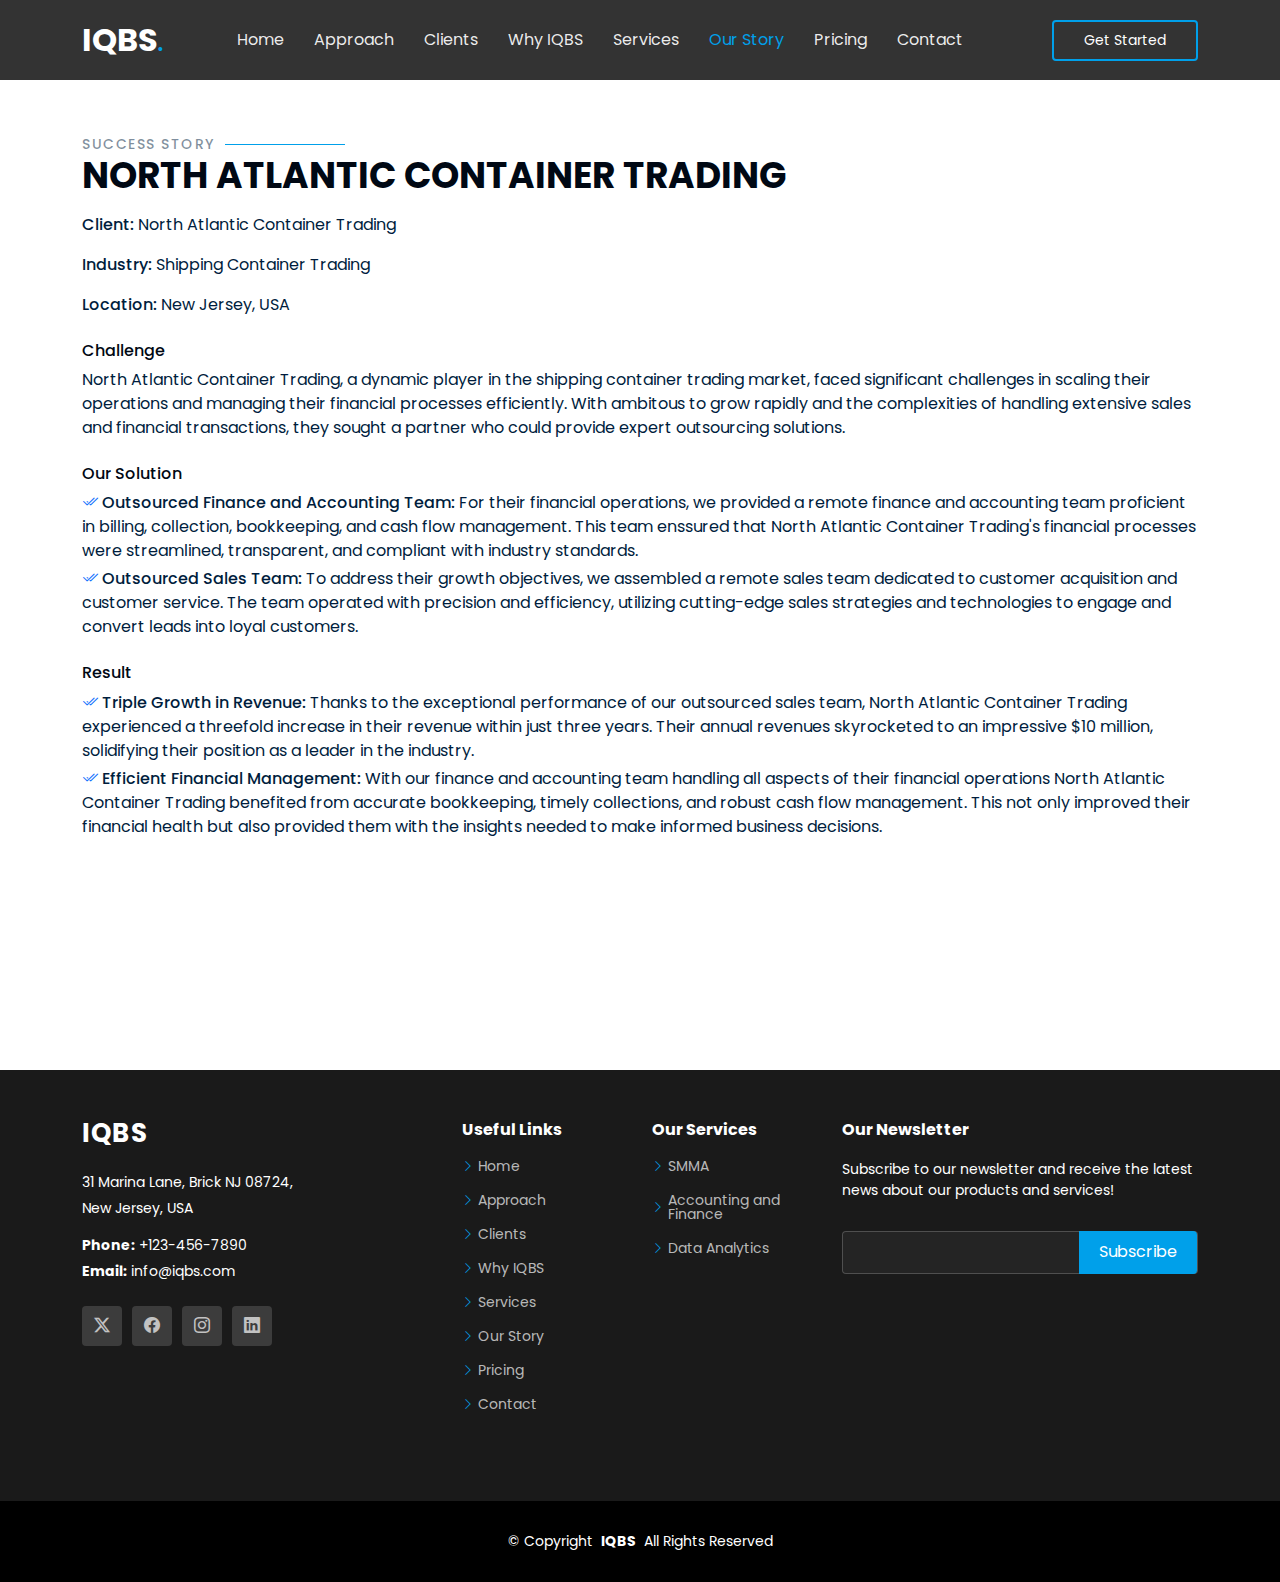
==== success-story.html @ 3774dd67 "check this out" ====
<!DOCTYPE html>
<html lang="en">
	<head>
		<meta charset="utf-8" />
		<meta content="width=device-width, initial-scale=1.0" name="viewport" />
		<title>Starter Page - Gp Bootstrap Template</title>
		<meta content="" name="description" />
		<meta content="" name="keywords" />

		<!-- Favicons -->
		<link href="assets/img/favicon.png" rel="icon" />
		<link href="assets/img/apple-touch-icon.png" rel="apple-touch-icon" />

		<!-- Fonts -->
		<link href="https://fonts.googleapis.com" rel="preconnect" />
		<link href="https://fonts.gstatic.com" rel="preconnect" crossorigin />
		<link
			href="https://fonts.googleapis.com/css2?family=Roboto:ital,wght@0,100;0,300;0,400;0,500;0,700;0,900;1,100;1,300;1,400;1,500;1,700;1,900&family=Poppins:ital,wght@0,100;0,200;0,300;0,400;0,500;0,600;0,700;0,800;0,900;1,100;1,200;1,300;1,400;1,500;1,600;1,700;1,800;1,900&family=Raleway:ital,wght@0,100;0,200;0,300;0,400;0,500;0,600;0,700;0,800;0,900;1,100;1,200;1,300;1,400;1,500;1,600;1,700;1,800;1,900&display=swap"
			rel="stylesheet" />

		<!-- Vendor CSS Files -->
		<link
			href="assets/vendor/bootstrap/css/bootstrap.min.css"
			rel="stylesheet" />
		<link
			href="assets/vendor/bootstrap-icons/bootstrap-icons.css"
			rel="stylesheet" />
		<link href="assets/vendor/aos/aos.css" rel="stylesheet" />
		<link href="assets/vendor/swiper/swiper-bundle.min.css" rel="stylesheet" />
		<link
			href="assets/vendor/glightbox/css/glightbox.min.css"
			rel="stylesheet" />

		<!-- Main CSS File -->
		<link href="assets/css/main.css" rel="stylesheet" />
	</head>

	<body class="success-story-page">
		<header
			id="header"
			class="header d-flex align-items-center position-relative">
			<div
				class="container-fluid container-xl position-relative d-flex align-items-center justify-content-between">
				<a
					href="index.html"
					class="logo d-flex align-items-center me-auto me-lg-0">
					<h1 class="sitename">IQBS</h1>
					<span>.</span>
				</a>

				<nav id="navmenu" class="navmenu">
					<ul>
						<li>
							<a href="/#hero">Home<br /></a>
						</li>
						<li><a href="/#approach">Approach</a></li>
						<li><a href="/#clients">Clients</a></li>
						<li><a href="/#why">Why IQBS</a></li>
						<li><a href="/#services">Services</a></li>
						<li><a href="/#our-story" class="active">Our Story</a></li>
						<li><a href="/#pricing">Pricing</a></li>
						<li><a href="/#contact">Contact</a></li>
					</ul>
					<i class="mobile-nav-toggle d-xl-none bi bi-list"></i>
				</nav>

				<a class="btn-getstarted" href="index.html#about">Get Started</a>
			</div>
		</header>

		<main class="main">
			<!-- Page Title -->
			<!-- <div class="page-title" data-aos="fade">
				<div class="heading">
					<div class="container">
						<div class="row d-flex justify-content-center text-center">
							<div class="col-lg-8">
								<h1>Starter Page</h1>
								<p class="mb-0">
									Odio et unde deleniti. Deserunt numquam exercitationem.
									Officiis quo odio sint voluptas consequatur ut a odio
									voluptatem. Sit dolorum debitis veritatis natus dolores. Quasi
									ratione sint. Sit quaerat ipsum dolorem.
								</p>
							</div>
						</div>
					</div>
				</div>
				<nav class="breadcrumbs">
					<div class="container">
						<ol>
							<li><a href="index.html">Home</a></li>
							<li class="current">Starter Page</li>
						</ol>
					</div>
				</nav>
			</div> -->
			<!-- End Page Title -->

			<!-- Starter Section Section -->
			<section id="starter-section" class="starter-section section">
				<!-- Section Title -->
				<div
					class="container section-title"
					style="padding-bottom: 10px"
					data-aos="fade-up">
					<h2>Success Story</h2>
					<p>North Atlantic Container Trading<br /></p>
				</div>
				<!-- End Section Title -->

				<div class="container" data-aos="fade-up">
					<p>
						<span style="font-weight: 500">Client:</span>
						North Atlantic Container Trading
					</p>
					<p>
						<span style="font-weight: 500">Industry:</span>
						Shipping Container Trading
					</p>
					<p>
						<span style="font-weight: 500">Location:</span>
						New Jersey, USA
					</p>
				</div>

				<div class="container my-4" data-aos="fade-down">
					<h6>Challenge</h6>
					<p>
						North Atlantic Container Trading, a dynamic player in the shipping
						container trading market, faced significant challenges in scaling
						their operations and managing their financial processes efficiently.
						With ambitous to grow rapidly and the complexities of handling
						extensive sales and financial transactions, they sought a partner
						who could provide expert outsourcing solutions.
					</p>
				</div>

				<div class="container my-4" data-aos="fade-down">
					<h6>Our Solution</h6>
					<ul class="list-unstyled">
						<li class="my-1">
							<i class="bi bi-check2-all text-primary"></i>
							<span>
								<span style="font-weight: 500"
									>Outsourced Finance and Accounting Team:</span
								>
								For their financial operations, we provided a remote finance and
								accounting team proficient in billing, collection, bookkeeping,
								and cash flow management. This team enssured that North Atlantic
								Container Trading's financial processes were streamlined,
								transparent, and compliant with industry standards.</span
							>
						</li>
						<li>
							<i class="bi bi-check2-all text-primary"></i>
							<span
								><span style="font-weight: 500">Outsourced Sales Team:</span> To
								address their growth objectives, we assembled a remote sales
								team dedicated to customer acquisition and customer service. The
								team operated with precision and efficiency, utilizing
								cutting-edge sales strategies and technologies to engage and
								convert leads into loyal customers.</span
							>
						</li>
					</ul>
				</div>

				<div class="container my-4" data-aos="fade-down">
					<h6>Result</h6>
					<ul class="list-unstyled">
						<li class="my-1">
							<i class="bi bi-check2-all text-primary"></i>
							<span>
								<span style="font-weight: 500">Triple Growth in Revenue:</span>
								Thanks to the exceptional performance of our outsourced sales
								team, North Atlantic Container Trading experienced a threefold
								increase in their revenue within just three years. Their annual
								revenues skyrocketed to an impressive $10 million, solidifying
								their position as a leader in the industry.</span
							>
						</li>
						<li>
							<i class="bi bi-check2-all text-primary"></i>
							<span
								><span style="font-weight: 500"
									>Efficient Financial Management:</span
								>
								With our finance and accounting team handling all aspects of
								their financial operations North Atlantic Container Trading
								benefited from accurate bookkeeping, timely collections, and
								robust cash flow management. This not only improved their
								financial health but also provided them with the insights needed
								to make informed business decisions.</span
							>
						</li>
					</ul>
				</div>

				<div class="container my-4" data-aos="fade-left">
					<h6>Client Testimonial</h6>
					<p>
						&#8221;Partnering with IQBS was one of the best decisions we've
						made. Their remote sales team drove our revenue growth beyond our
						expectations, and their finance and accounting team brought clarity
						and efficiency to our financial processes. We thrilled with the
						results and look forrward to continued success together&ldquo;
						<br />
						<span style="font-weight: 500"
							>--Sean J. Escareal, Owner, North Atlantic Container Trading</span
						>
					</p>
				</div>
			</section>
			<!-- /Starter Section Section -->
		</main>

		<footer id="footer" class="footer">
			<div class="footer-top">
				<div class="container">
					<div class="row gy-4">
						<div class="col-lg-4 col-md-6 footer-about">
							<a href="index.html" class="logo d-flex align-items-center">
								<span class="sitename">IQBS</span>
							</a>
							<div class="footer-contact pt-3">
								<p>31 Marina Lane, Brick NJ 08724,</p>
								<p>New Jersey, USA</p>
								<p class="mt-3">
									<strong>Phone:</strong> <span>+123-456-7890</span>
								</p>
								<p><strong>Email:</strong> <span>info@iqbs.com</span></p>
							</div>
							<div class="social-links d-flex mt-4">
								<a href=""><i class="bi bi-twitter-x"></i></a>
								<a href=""><i class="bi bi-facebook"></i></a>
								<a href=""><i class="bi bi-instagram"></i></a>
								<a href=""><i class="bi bi-linkedin"></i></a>
							</div>
						</div>

						<div class="col-lg-2 col-md-3 footer-links">
							<h4>Useful Links</h4>
							<ul>
								<li>
									<i class="bi bi-chevron-right"></i> <a href="#">Home</a>
								</li>
								<li>
									<i class="bi bi-chevron-right"></i>
									<a href="#approach">Approach</a>
								</li>
								<li>
									<i class="bi bi-chevron-right"></i>
									<a href="#clients">Clients</a>
								</li>
								<li>
									<i class="bi bi-chevron-right"></i>
									<a href="#why">Why IQBS</a>
								</li>
								<li>
									<i class="bi bi-chevron-right"></i>
									<a href="#services">Services</a>
								</li>
								<li>
									<i class="bi bi-chevron-right"></i>
									<a href="#our-story">Our Story</a>
								</li>
								<li>
									<i class="bi bi-chevron-right"></i>
									<a href="#pricing">Pricing</a>
								</li>
								<li>
									<i class="bi bi-chevron-right"></i>
									<a href="#contact">Contact</a>
								</li>
							</ul>
						</div>

						<div class="col-lg-2 col-md-3 footer-links">
							<h4>Our Services</h4>
							<ul>
								<li>
									<i class="bi bi-chevron-right"></i>
									<a href="#services">SMMA</a>
								</li>
								<li>
									<i class="bi bi-chevron-right"></i>
									<a href="#services">Accounting and Finance</a>
								</li>
								<li>
									<i class="bi bi-chevron-right"></i>
									<a href="#services">Data Analytics</a>
								</li>
							</ul>
						</div>

						<div class="col-lg-4 col-md-12 footer-newsletter">
							<h4>Our Newsletter</h4>
							<p>
								Subscribe to our newsletter and receive the latest news about
								our products and services!
							</p>
							<form
								action="forms/newsletter.php"
								method="post"
								class="php-email-form">
								<div class="newsletter-form">
									<input type="email" name="email" />
									<input type="submit" value="Subscribe" />
								</div>
								<div class="loading">Loading</div>
								<div class="error-message"></div>
								<div class="sent-message">
									Your subscription request has been sent. Thank you!
								</div>
							</form>
						</div>
					</div>
				</div>
			</div>

			<div class="copyright">
				<div class="container text-center">
					<p>
						© <span>Copyright</span> <strong class="px-1 sitename">IQBS</strong>
						<span>All Rights Reserved</span>
					</p>
				</div>
			</div>
		</footer>

		<!-- Scroll Top -->
		<a
			href="#"
			id="scroll-top"
			class="scroll-top d-flex align-items-center justify-content-center"
			><i class="bi bi-arrow-up-short"></i
		></a>

		<!-- Preloader -->
		<div id="preloader"></div>

		<!-- Vendor JS Files -->
		<script src="assets/vendor/bootstrap/js/bootstrap.bundle.min.js"></script>
		<script src="assets/vendor/php-email-form/validate.js"></script>
		<script src="assets/vendor/aos/aos.js"></script>
		<script src="assets/vendor/swiper/swiper-bundle.min.js"></script>
		<script src="assets/vendor/glightbox/js/glightbox.min.js"></script>
		<script src="assets/vendor/imagesloaded/imagesloaded.pkgd.min.js"></script>
		<script src="assets/vendor/isotope-layout/isotope.pkgd.min.js"></script>
		<script src="assets/vendor/purecounter/purecounter_vanilla.js"></script>

		<!-- Main JS File -->
		<script src="assets/js/main.js"></script>
	</body>
</html>
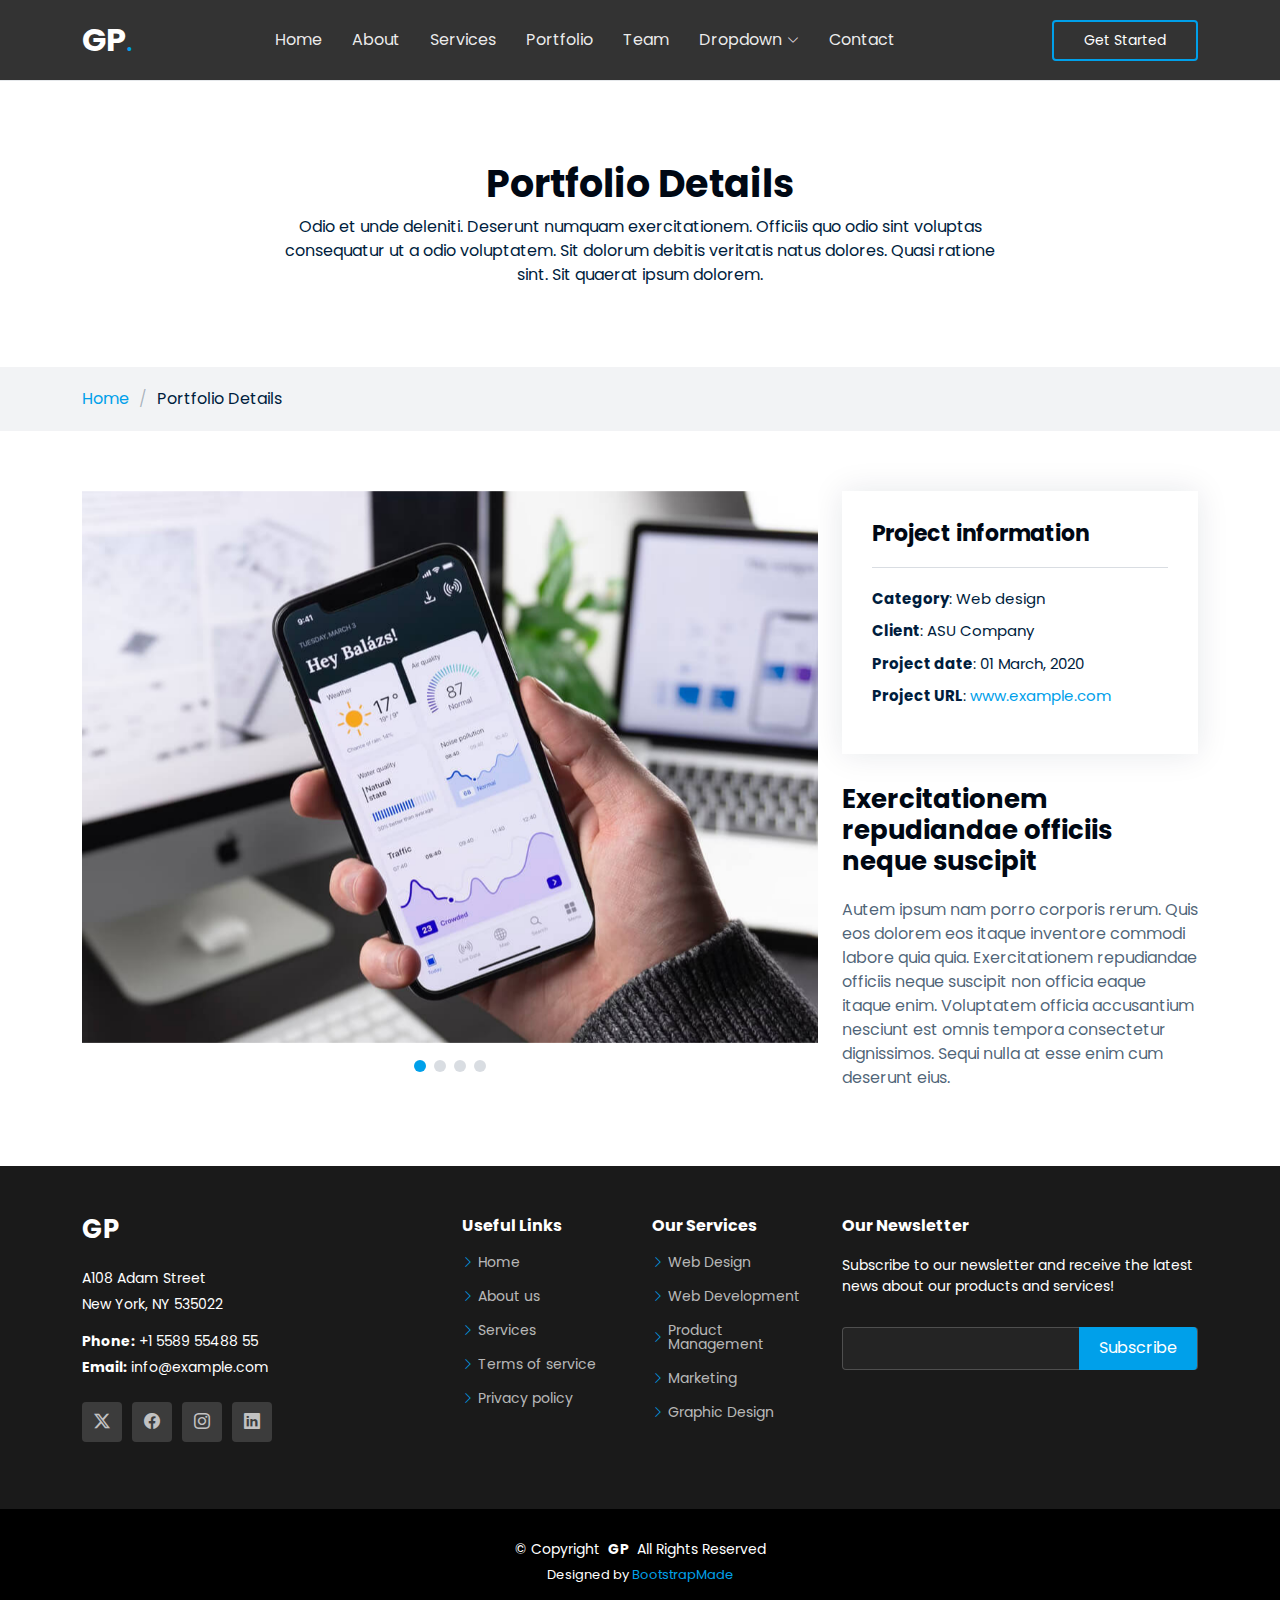
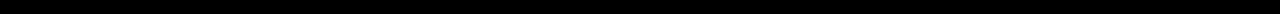
==== commit 25120c97: "creating mgic" ====
--- a/success-story.html
+++ b/success-story.html
@@ -3,7 +3,7 @@
 	<head>
 		<meta charset="utf-8" />
 		<meta content="width=device-width, initial-scale=1.0" name="viewport" />
-		<title>Starter Page - Gp Bootstrap Template</title>
+		<title>Portfolio Details - Gp Bootstrap Template</title>
 		<meta content="" name="description" />
 		<meta content="" name="keywords" />
 
@@ -33,9 +33,17 @@
 
 		<!-- Main CSS File -->
 		<link href="assets/css/main.css" rel="stylesheet" />
+
+		<!-- =======================================================
+  * Template Name: Gp
+  * Template URL: https://bootstrapmade.com/gp-free-multipurpose-html-bootstrap-template/
+  * Updated: Jun 14 2024 with Bootstrap v5.3.3
+  * Author: BootstrapMade.com
+  * License: https://bootstrapmade.com/license/
+  ======================================================== -->
 	</head>
 
-	<body class="success-story-page">
+	<body class="portfolio-details-page">
 		<header
 			id="header"
 			class="header d-flex align-items-center position-relative">
@@ -44,22 +52,47 @@
 				<a
 					href="index.html"
 					class="logo d-flex align-items-center me-auto me-lg-0">
-					<h1 class="sitename">IQBS</h1>
+					<!-- Uncomment the line below if you also wish to use an image logo -->
+					<!-- <img src="assets/img/logo.png" alt=""> -->
+					<h1 class="sitename">GP</h1>
 					<span>.</span>
 				</a>
 
 				<nav id="navmenu" class="navmenu">
 					<ul>
 						<li>
-							<a href="/#hero">Home<br /></a>
+							<a href="#hero">Home<br /></a>
 						</li>
-						<li><a href="/#approach">Approach</a></li>
-						<li><a href="/#clients">Clients</a></li>
-						<li><a href="/#why">Why IQBS</a></li>
-						<li><a href="/#services">Services</a></li>
-						<li><a href="/#our-story" class="active">Our Story</a></li>
-						<li><a href="/#pricing">Pricing</a></li>
-						<li><a href="/#contact">Contact</a></li>
+						<li><a href="#about">About</a></li>
+						<li><a href="#services">Services</a></li>
+						<li><a href="#portfolio">Portfolio</a></li>
+						<li><a href="#team">Team</a></li>
+						<li class="dropdown">
+							<a href="#"
+								><span>Dropdown</span>
+								<i class="bi bi-chevron-down toggle-dropdown"></i
+							></a>
+							<ul>
+								<li><a href="#">Dropdown 1</a></li>
+								<li class="dropdown">
+									<a href="#"
+										><span>Deep Dropdown</span>
+										<i class="bi bi-chevron-down toggle-dropdown"></i
+									></a>
+									<ul>
+										<li><a href="#">Deep Dropdown 1</a></li>
+										<li><a href="#">Deep Dropdown 2</a></li>
+										<li><a href="#">Deep Dropdown 3</a></li>
+										<li><a href="#">Deep Dropdown 4</a></li>
+										<li><a href="#">Deep Dropdown 5</a></li>
+									</ul>
+								</li>
+								<li><a href="#">Dropdown 2</a></li>
+								<li><a href="#">Dropdown 3</a></li>
+								<li><a href="#">Dropdown 4</a></li>
+							</ul>
+						</li>
+						<li><a href="#contact">Contact</a></li>
 					</ul>
 					<i class="mobile-nav-toggle d-xl-none bi bi-list"></i>
 				</nav>
@@ -70,12 +103,12 @@
 
 		<main class="main">
 			<!-- Page Title -->
-			<!-- <div class="page-title" data-aos="fade">
+			<div class="page-title" data-aos="fade">
 				<div class="heading">
 					<div class="container">
 						<div class="row d-flex justify-content-center text-center">
 							<div class="col-lg-8">
-								<h1>Starter Page</h1>
+								<h1>Portfolio Details</h1>
 								<p class="mb-0">
 									Odio et unde deleniti. Deserunt numquam exercitationem.
 									Officiis quo odio sint voluptas consequatur ut a odio
@@ -90,129 +123,91 @@
 					<div class="container">
 						<ol>
 							<li><a href="index.html">Home</a></li>
-							<li class="current">Starter Page</li>
+							<li class="current">Portfolio Details</li>
 						</ol>
 					</div>
 				</nav>
-			</div> -->
+			</div>
 			<!-- End Page Title -->
 
-			<!-- Starter Section Section -->
-			<section id="starter-section" class="starter-section section">
-				<!-- Section Title -->
-				<div
-					class="container section-title"
-					style="padding-bottom: 10px"
-					data-aos="fade-up">
-					<h2>Success Story</h2>
-					<p>North Atlantic Container Trading<br /></p>
-				</div>
-				<!-- End Section Title -->
-
-				<div class="container" data-aos="fade-up">
-					<p>
-						<span style="font-weight: 500">Client:</span>
-						North Atlantic Container Trading
-					</p>
-					<p>
-						<span style="font-weight: 500">Industry:</span>
-						Shipping Container Trading
-					</p>
-					<p>
-						<span style="font-weight: 500">Location:</span>
-						New Jersey, USA
-					</p>
-				</div>
-
-				<div class="container my-4" data-aos="fade-down">
-					<h6>Challenge</h6>
-					<p>
-						North Atlantic Container Trading, a dynamic player in the shipping
-						container trading market, faced significant challenges in scaling
-						their operations and managing their financial processes efficiently.
-						With ambitous to grow rapidly and the complexities of handling
-						extensive sales and financial transactions, they sought a partner
-						who could provide expert outsourcing solutions.
-					</p>
-				</div>
-
-				<div class="container my-4" data-aos="fade-down">
-					<h6>Our Solution</h6>
-					<ul class="list-unstyled">
-						<li class="my-1">
-							<i class="bi bi-check2-all text-primary"></i>
-							<span>
-								<span style="font-weight: 500"
-									>Outsourced Finance and Accounting Team:</span
-								>
-								For their financial operations, we provided a remote finance and
-								accounting team proficient in billing, collection, bookkeeping,
-								and cash flow management. This team enssured that North Atlantic
-								Container Trading's financial processes were streamlined,
-								transparent, and compliant with industry standards.</span
-							>
-						</li>
-						<li>
-							<i class="bi bi-check2-all text-primary"></i>
-							<span
-								><span style="font-weight: 500">Outsourced Sales Team:</span> To
-								address their growth objectives, we assembled a remote sales
-								team dedicated to customer acquisition and customer service. The
-								team operated with precision and efficiency, utilizing
-								cutting-edge sales strategies and technologies to engage and
-								convert leads into loyal customers.</span
-							>
-						</li>
-					</ul>
-				</div>
-
-				<div class="container my-4" data-aos="fade-down">
-					<h6>Result</h6>
-					<ul class="list-unstyled">
-						<li class="my-1">
-							<i class="bi bi-check2-all text-primary"></i>
-							<span>
-								<span style="font-weight: 500">Triple Growth in Revenue:</span>
-								Thanks to the exceptional performance of our outsourced sales
-								team, North Atlantic Container Trading experienced a threefold
-								increase in their revenue within just three years. Their annual
-								revenues skyrocketed to an impressive $10 million, solidifying
-								their position as a leader in the industry.</span
-							>
-						</li>
-						<li>
-							<i class="bi bi-check2-all text-primary"></i>
-							<span
-								><span style="font-weight: 500"
-									>Efficient Financial Management:</span
-								>
-								With our finance and accounting team handling all aspects of
-								their financial operations North Atlantic Container Trading
-								benefited from accurate bookkeeping, timely collections, and
-								robust cash flow management. This not only improved their
-								financial health but also provided them with the insights needed
-								to make informed business decisions.</span
-							>
-						</li>
-					</ul>
-				</div>
-
-				<div class="container my-4" data-aos="fade-left">
-					<h6>Client Testimonial</h6>
-					<p>
-						&#8221;Partnering with IQBS was one of the best decisions we've
-						made. Their remote sales team drove our revenue growth beyond our
-						expectations, and their finance and accounting team brought clarity
-						and efficiency to our financial processes. We thrilled with the
-						results and look forrward to continued success together&ldquo;
-						<br />
-						<span style="font-weight: 500"
-							>--Sean J. Escareal, Owner, North Atlantic Container Trading</span
-						>
-					</p>
+			<!-- Portfolio Details Section -->
+			<section id="portfolio-details" class="portfolio-details section">
+				<div class="container" data-aos="fade-up" data-aos-delay="100">
+					<div class="row gy-4">
+						<div class="col-lg-8">
+							<div class="portfolio-details-slider swiper init-swiper">
+								<script type="application/json" class="swiper-config">
+									{
+										"loop": true,
+										"speed": 600,
+										"autoplay": {
+											"delay": 5000
+										},
+										"slidesPerView": "auto",
+										"pagination": {
+											"el": ".swiper-pagination",
+											"type": "bullets",
+											"clickable": true
+										}
+									}
+								</script>
+
+								<div class="swiper-wrapper align-items-center">
+									<div class="swiper-slide">
+										<img src="assets/img/portfolio/app-1.jpg" alt="" />
+									</div>
+
+									<div class="swiper-slide">
+										<img src="assets/img/portfolio/product-1.jpg" alt="" />
+									</div>
+
+									<div class="swiper-slide">
+										<img src="assets/img/portfolio/branding-1.jpg" alt="" />
+									</div>
+
+									<div class="swiper-slide">
+										<img src="assets/img/portfolio/books-1.jpg" alt="" />
+									</div>
+								</div>
+								<div class="swiper-pagination"></div>
+							</div>
+						</div>
+
+						<div class="col-lg-4">
+							<div
+								class="portfolio-info"
+								data-aos="fade-up"
+								data-aos-delay="200">
+								<h3>Project information</h3>
+								<ul>
+									<li><strong>Category</strong>: Web design</li>
+									<li><strong>Client</strong>: ASU Company</li>
+									<li><strong>Project date</strong>: 01 March, 2020</li>
+									<li>
+										<strong>Project URL</strong>:
+										<a href="#">www.example.com</a>
+									</li>
+								</ul>
+							</div>
+							<div
+								class="portfolio-description"
+								data-aos="fade-up"
+								data-aos-delay="300">
+								<h2>Exercitationem repudiandae officiis neque suscipit</h2>
+								<p>
+									Autem ipsum nam porro corporis rerum. Quis eos dolorem eos
+									itaque inventore commodi labore quia quia. Exercitationem
+									repudiandae officiis neque suscipit non officia eaque itaque
+									enim. Voluptatem officia accusantium nesciunt est omnis
+									tempora consectetur dignissimos. Sequi nulla at esse enim cum
+									deserunt eius.
+								</p>
+							</div>
+						</div>
+					</div>
 				</div>
 			</section>
-			<!-- /Starter Section Section -->
+			<!-- /Portfolio Details Section -->
 		</main>
 
 		<footer id="footer" class="footer">
@@ -221,15 +216,15 @@
 					<div class="row gy-4">
 						<div class="col-lg-4 col-md-6 footer-about">
 							<a href="index.html" class="logo d-flex align-items-center">
-								<span class="sitename">IQBS</span>
+								<span class="sitename">GP</span>
 							</a>
 							<div class="footer-contact pt-3">
-								<p>31 Marina Lane, Brick NJ 08724,</p>
-								<p>New Jersey, USA</p>
+								<p>A108 Adam Street</p>
+								<p>New York, NY 535022</p>
 								<p class="mt-3">
-									<strong>Phone:</strong> <span>+123-456-7890</span>
+									<strong>Phone:</strong> <span>+1 5589 55488 55</span>
 								</p>
-								<p><strong>Email:</strong> <span>info@iqbs.com</span></p>
+								<p><strong>Email:</strong> <span>info@example.com</span></p>
 							</div>
 							<div class="social-links d-flex mt-4">
 								<a href=""><i class="bi bi-twitter-x"></i></a>
@@ -243,35 +238,21 @@
 							<h4>Useful Links</h4>
 							<ul>
 								<li>
-									<i class="bi bi-chevron-right"></i> <a href="#">Home</a>
-								</li>
-								<li>
-									<i class="bi bi-chevron-right"></i>
-									<a href="#approach">Approach</a>
-								</li>
-								<li>
-									<i class="bi bi-chevron-right"></i>
-									<a href="#clients">Clients</a>
-								</li>
-								<li>
-									<i class="bi bi-chevron-right"></i>
-									<a href="#why">Why IQBS</a>
-								</li>
-								<li>
-									<i class="bi bi-chevron-right"></i>
-									<a href="#services">Services</a>
-								</li>
-								<li>
-									<i class="bi bi-chevron-right"></i>
-									<a href="#our-story">Our Story</a>
-								</li>
-								<li>
-									<i class="bi bi-chevron-right"></i>
-									<a href="#pricing">Pricing</a>
-								</li>
-								<li>
-									<i class="bi bi-chevron-right"></i>
-									<a href="#contact">Contact</a>
+									<i class="bi bi-chevron-right"></i> <a href="#"> Home</a>
+								</li>
+								<li>
+									<i class="bi bi-chevron-right"></i> <a href="#"> About us</a>
+								</li>
+								<li>
+									<i class="bi bi-chevron-right"></i> <a href="#"> Services</a>
+								</li>
+								<li>
+									<i class="bi bi-chevron-right"></i>
+									<a href="#"> Terms of service</a>
+								</li>
+								<li>
+									<i class="bi bi-chevron-right"></i>
+									<a href="#"> Privacy policy</a>
 								</li>
 							</ul>
 						</div>
@@ -281,15 +262,22 @@
 							<ul>
 								<li>
 									<i class="bi bi-chevron-right"></i>
-									<a href="#services">SMMA</a>
-								</li>
-								<li>
-									<i class="bi bi-chevron-right"></i>
-									<a href="#services">Accounting and Finance</a>
-								</li>
-								<li>
-									<i class="bi bi-chevron-right"></i>
-									<a href="#services">Data Analytics</a>
+									<a href="#"> Web Design</a>
+								</li>
+								<li>
+									<i class="bi bi-chevron-right"></i>
+									<a href="#"> Web Development</a>
+								</li>
+								<li>
+									<i class="bi bi-chevron-right"></i>
+									<a href="#"> Product Management</a>
+								</li>
+								<li>
+									<i class="bi bi-chevron-right"></i> <a href="#"> Marketing</a>
+								</li>
+								<li>
+									<i class="bi bi-chevron-right"></i>
+									<a href="#"> Graphic Design</a>
 								</li>
 							</ul>
 						</div>
@@ -305,8 +293,9 @@
 								method="post"
 								class="php-email-form">
 								<div class="newsletter-form">
-									<input type="email" name="email" />
-									<input type="submit" value="Subscribe" />
+									<input type="email" name="email" /><input
+										type="submit"
+										value="Subscribe" />
 								</div>
 								<div class="loading">Loading</div>
 								<div class="error-message"></div>
@@ -322,9 +311,16 @@
 			<div class="copyright">
 				<div class="container text-center">
 					<p>
-						© <span>Copyright</span> <strong class="px-1 sitename">IQBS</strong>
+						© <span>Copyright</span> <strong class="px-1 sitename">GP</strong>
 						<span>All Rights Reserved</span>
 					</p>
+					<div class="credits">
+						<!-- All the links in the footer should remain intact. -->
+						<!-- You can delete the links only if you've purchased the pro version. -->
+						<!-- Licensing information: https://bootstrapmade.com/license/ -->
+						<!-- Purchase the pro version with working PHP/AJAX contact form: [buy-url] -->
+						Designed by <a href="https://bootstrapmade.com/">BootstrapMade</a>
+					</div>
 				</div>
 			</div>
 		</footer>
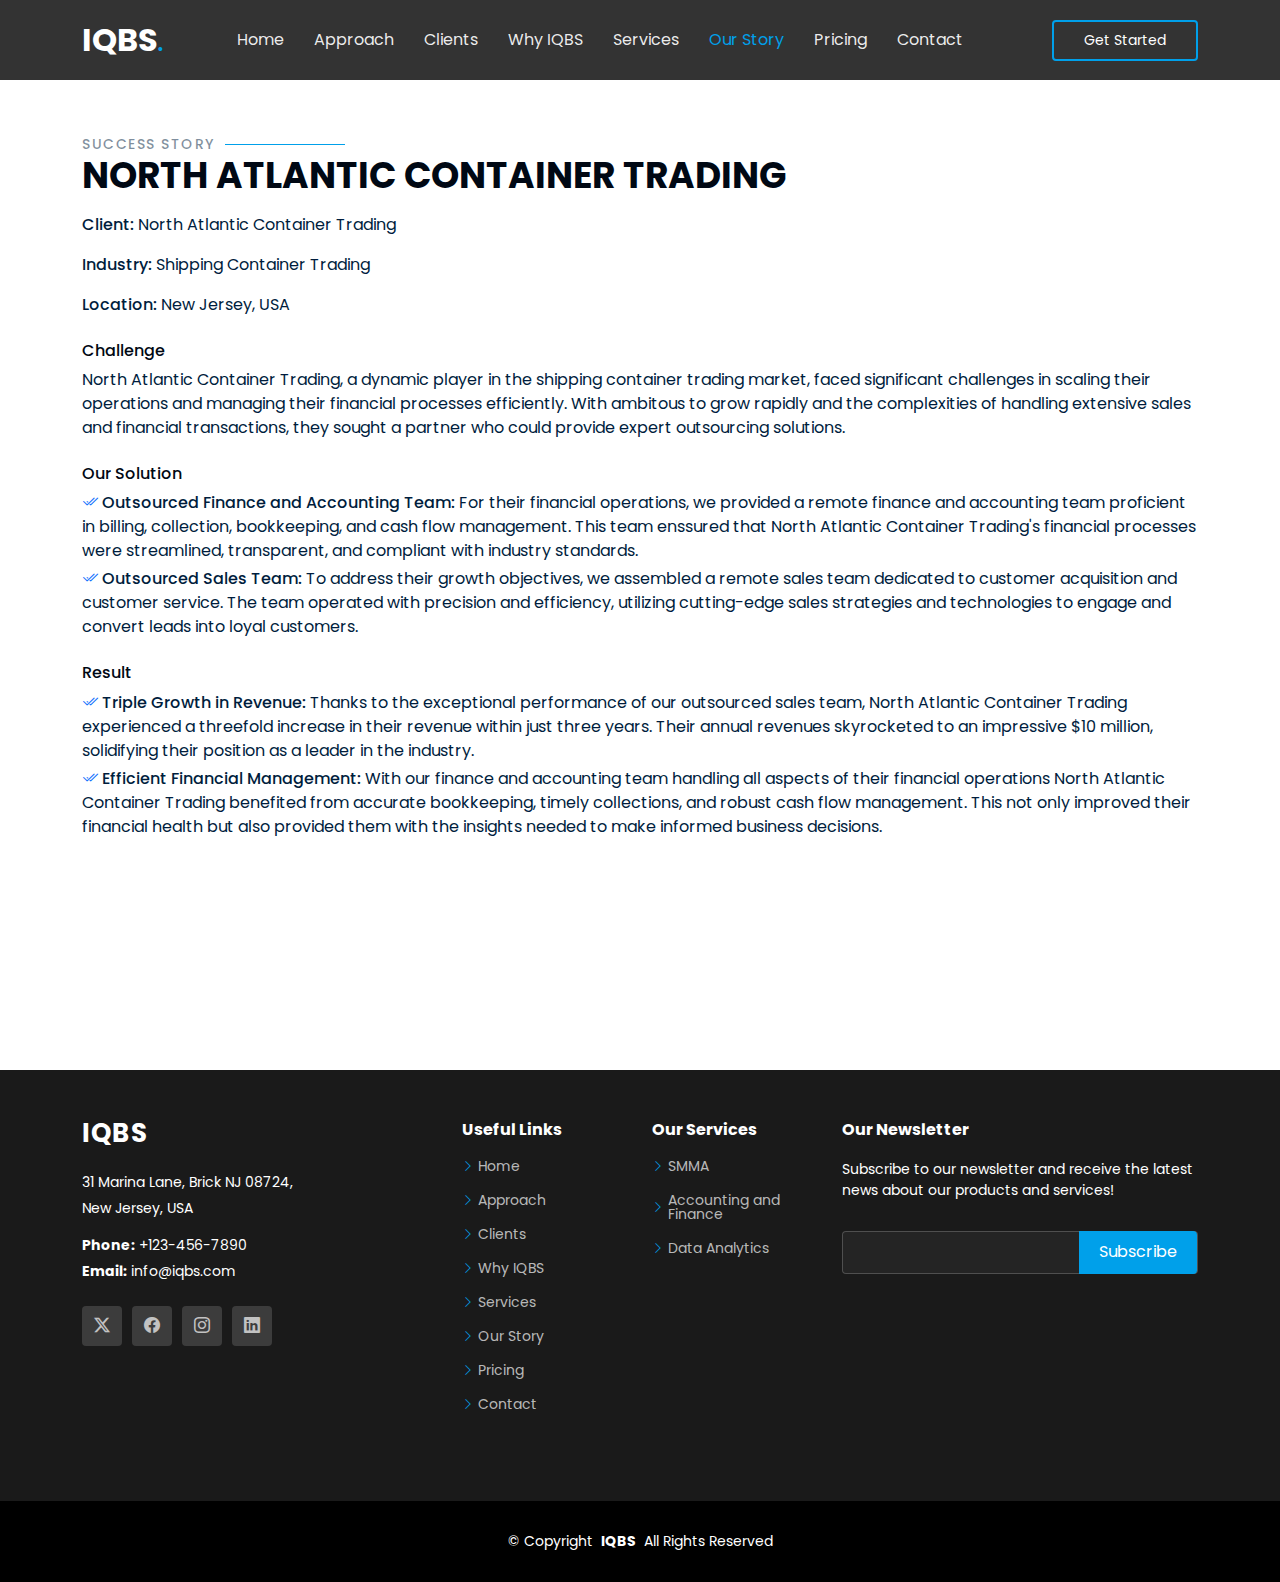
==== commit cb1e733b: "ngek" ====
--- a/success-story.html
+++ b/success-story.html
@@ -35,15 +35,15 @@
 		<link href="assets/css/main.css" rel="stylesheet" />
 
 		<!-- =======================================================
-  * Template Name: Gp
-  * Template URL: https://bootstrapmade.com/gp-free-multipurpose-html-bootstrap-template/
-  * Updated: Jun 14 2024 with Bootstrap v5.3.3
-  * Author: BootstrapMade.com
-  * License: https://bootstrapmade.com/license/
-  ======================================================== -->
+		* Template Name: Gp
+		* Template URL: https://bootstrapmade.com/gp-free-multipurpose-html-bootstrap-template/
+		* Updated: Jun 14 2024 with Bootstrap v5.3.3
+		* Author: BootstrapMade.com
+		* License: https://bootstrapmade.com/license/
+		======================================================== -->
 	</head>
 
-	<body class="portfolio-details-page">
+	<body class="success-story-page">
 		<header
 			id="header"
 			class="header d-flex align-items-center position-relative">
@@ -52,47 +52,22 @@
 				<a
 					href="index.html"
 					class="logo d-flex align-items-center me-auto me-lg-0">
-					<!-- Uncomment the line below if you also wish to use an image logo -->
-					<!-- <img src="assets/img/logo.png" alt=""> -->
-					<h1 class="sitename">GP</h1>
+					<h1 class="sitename">IQBS</h1>
 					<span>.</span>
 				</a>
 
 				<nav id="navmenu" class="navmenu">
 					<ul>
 						<li>
-							<a href="#hero">Home<br /></a>
-						</li>
-						<li><a href="#about">About</a></li>
-						<li><a href="#services">Services</a></li>
-						<li><a href="#portfolio">Portfolio</a></li>
-						<li><a href="#team">Team</a></li>
-						<li class="dropdown">
-							<a href="#"
-								><span>Dropdown</span>
-								<i class="bi bi-chevron-down toggle-dropdown"></i
-							></a>
-							<ul>
-								<li><a href="#">Dropdown 1</a></li>
-								<li class="dropdown">
-									<a href="#"
-										><span>Deep Dropdown</span>
-										<i class="bi bi-chevron-down toggle-dropdown"></i
-									></a>
-									<ul>
-										<li><a href="#">Deep Dropdown 1</a></li>
-										<li><a href="#">Deep Dropdown 2</a></li>
-										<li><a href="#">Deep Dropdown 3</a></li>
-										<li><a href="#">Deep Dropdown 4</a></li>
-										<li><a href="#">Deep Dropdown 5</a></li>
-									</ul>
-								</li>
-								<li><a href="#">Dropdown 2</a></li>
-								<li><a href="#">Dropdown 3</a></li>
-								<li><a href="#">Dropdown 4</a></li>
-							</ul>
-						</li>
-						<li><a href="#contact">Contact</a></li>
+							<a href="/#hero">Home<br /></a>
+						</li>
+						<li><a href="/#approach">Approach</a></li>
+						<li><a href="/#clients">Clients</a></li>
+						<li><a href="/#why">Why IQBS</a></li>
+						<li><a href="/#services">Services</a></li>
+						<li><a href="/#our-story" class="active">Our Story</a></li>
+						<li><a href="/#pricing">Pricing</a></li>
+						<li><a href="/#contact">Contact</a></li>
 					</ul>
 					<i class="mobile-nav-toggle d-xl-none bi bi-list"></i>
 				</nav>
@@ -103,12 +78,12 @@
 
 		<main class="main">
 			<!-- Page Title -->
-			<div class="page-title" data-aos="fade">
+			<!-- <div class="page-title" data-aos="fade">
 				<div class="heading">
 					<div class="container">
 						<div class="row d-flex justify-content-center text-center">
 							<div class="col-lg-8">
-								<h1>Portfolio Details</h1>
+								<h1>Starter Page</h1>
 								<p class="mb-0">
 									Odio et unde deleniti. Deserunt numquam exercitationem.
 									Officiis quo odio sint voluptas consequatur ut a odio
@@ -123,91 +98,129 @@
 					<div class="container">
 						<ol>
 							<li><a href="index.html">Home</a></li>
-							<li class="current">Portfolio Details</li>
+							<li class="current">Starter Page</li>
 						</ol>
 					</div>
 				</nav>
-			</div>
+			</div> -->
 			<!-- End Page Title -->
 
-			<!-- Portfolio Details Section -->
-			<section id="portfolio-details" class="portfolio-details section">
-				<div class="container" data-aos="fade-up" data-aos-delay="100">
-					<div class="row gy-4">
-						<div class="col-lg-8">
-							<div class="portfolio-details-slider swiper init-swiper">
-								<script type="application/json" class="swiper-config">
-									{
-										"loop": true,
-										"speed": 600,
-										"autoplay": {
-											"delay": 5000
-										},
-										"slidesPerView": "auto",
-										"pagination": {
-											"el": ".swiper-pagination",
-											"type": "bullets",
-											"clickable": true
-										}
-									}
-								</script>
-
-								<div class="swiper-wrapper align-items-center">
-									<div class="swiper-slide">
-										<img src="assets/img/portfolio/app-1.jpg" alt="" />
-									</div>
-
-									<div class="swiper-slide">
-										<img src="assets/img/portfolio/product-1.jpg" alt="" />
-									</div>
-
-									<div class="swiper-slide">
-										<img src="assets/img/portfolio/branding-1.jpg" alt="" />
-									</div>
-
-									<div class="swiper-slide">
-										<img src="assets/img/portfolio/books-1.jpg" alt="" />
-									</div>
-								</div>
-								<div class="swiper-pagination"></div>
-							</div>
-						</div>
-
-						<div class="col-lg-4">
-							<div
-								class="portfolio-info"
-								data-aos="fade-up"
-								data-aos-delay="200">
-								<h3>Project information</h3>
-								<ul>
-									<li><strong>Category</strong>: Web design</li>
-									<li><strong>Client</strong>: ASU Company</li>
-									<li><strong>Project date</strong>: 01 March, 2020</li>
-									<li>
-										<strong>Project URL</strong>:
-										<a href="#">www.example.com</a>
-									</li>
-								</ul>
-							</div>
-							<div
-								class="portfolio-description"
-								data-aos="fade-up"
-								data-aos-delay="300">
-								<h2>Exercitationem repudiandae officiis neque suscipit</h2>
-								<p>
-									Autem ipsum nam porro corporis rerum. Quis eos dolorem eos
-									itaque inventore commodi labore quia quia. Exercitationem
-									repudiandae officiis neque suscipit non officia eaque itaque
-									enim. Voluptatem officia accusantium nesciunt est omnis
-									tempora consectetur dignissimos. Sequi nulla at esse enim cum
-									deserunt eius.
-								</p>
-							</div>
-						</div>
-					</div>
+			<!-- Starter Section Section -->
+			<section id="starter-section" class="starter-section section">
+				<!-- Section Title -->
+				<div
+					class="container section-title"
+					style="padding-bottom: 10px"
+					data-aos="fade-up">
+					<h2>Success Story</h2>
+					<p>North Atlantic Container Trading<br /></p>
+				</div>
+				<!-- End Section Title -->
+
+				<div class="container" data-aos="fade-up">
+					<p>
+						<span style="font-weight: 500">Client:</span>
+						North Atlantic Container Trading
+					</p>
+					<p>
+						<span style="font-weight: 500">Industry:</span>
+						Shipping Container Trading
+					</p>
+					<p>
+						<span style="font-weight: 500">Location:</span>
+						New Jersey, USA
+					</p>
+				</div>
+
+				<div class="container my-4" data-aos="fade-down">
+					<h6>Challenge</h6>
+					<p>
+						North Atlantic Container Trading, a dynamic player in the shipping
+						container trading market, faced significant challenges in scaling
+						their operations and managing their financial processes efficiently.
+						With ambitous to grow rapidly and the complexities of handling
+						extensive sales and financial transactions, they sought a partner
+						who could provide expert outsourcing solutions.
+					</p>
+				</div>
+
+				<div class="container my-4" data-aos="fade-down">
+					<h6>Our Solution</h6>
+					<ul class="list-unstyled">
+						<li class="my-1">
+							<i class="bi bi-check2-all text-primary"></i>
+							<span>
+								<span style="font-weight: 500"
+									>Outsourced Finance and Accounting Team:</span
+								>
+								For their financial operations, we provided a remote finance and
+								accounting team proficient in billing, collection, bookkeeping,
+								and cash flow management. This team enssured that North Atlantic
+								Container Trading's financial processes were streamlined,
+								transparent, and compliant with industry standards.</span
+							>
+						</li>
+						<li>
+							<i class="bi bi-check2-all text-primary"></i>
+							<span
+								><span style="font-weight: 500">Outsourced Sales Team:</span> To
+								address their growth objectives, we assembled a remote sales
+								team dedicated to customer acquisition and customer service. The
+								team operated with precision and efficiency, utilizing
+								cutting-edge sales strategies and technologies to engage and
+								convert leads into loyal customers.</span
+							>
+						</li>
+					</ul>
+				</div>
+
+				<div class="container my-4" data-aos="fade-down">
+					<h6>Result</h6>
+					<ul class="list-unstyled">
+						<li class="my-1">
+							<i class="bi bi-check2-all text-primary"></i>
+							<span>
+								<span style="font-weight: 500">Triple Growth in Revenue:</span>
+								Thanks to the exceptional performance of our outsourced sales
+								team, North Atlantic Container Trading experienced a threefold
+								increase in their revenue within just three years. Their annual
+								revenues skyrocketed to an impressive $10 million, solidifying
+								their position as a leader in the industry.</span
+							>
+						</li>
+						<li>
+							<i class="bi bi-check2-all text-primary"></i>
+							<span
+								><span style="font-weight: 500"
+									>Efficient Financial Management:</span
+								>
+								With our finance and accounting team handling all aspects of
+								their financial operations North Atlantic Container Trading
+								benefited from accurate bookkeeping, timely collections, and
+								robust cash flow management. This not only improved their
+								financial health but also provided them with the insights needed
+								to make informed business decisions.</span
+							>
+						</li>
+					</ul>
+				</div>
+
+				<div class="container my-4" data-aos="fade-left">
+					<h6>Client Testimonial</h6>
+					<p>
+						&#8221;Partnering with IQBS was one of the best decisions we've
+						made. Their remote sales team drove our revenue growth beyond our
+						expectations, and their finance and accounting team brought clarity
+						and efficiency to our financial processes. We thrilled with the
+						results and look forrward to continued success together&ldquo;
+						<br />
+						<span style="font-weight: 500"
+							>--Sean J. Escareal, Owner, North Atlantic Container Trading</span
+						>
+					</p>
 				</div>
 			</section>
-			<!-- /Portfolio Details Section -->
+			<!-- /Starter Section Section -->
 		</main>
 
 		<footer id="footer" class="footer">
@@ -216,15 +229,15 @@
 					<div class="row gy-4">
 						<div class="col-lg-4 col-md-6 footer-about">
 							<a href="index.html" class="logo d-flex align-items-center">
-								<span class="sitename">GP</span>
+								<span class="sitename">IQBS</span>
 							</a>
 							<div class="footer-contact pt-3">
-								<p>A108 Adam Street</p>
-								<p>New York, NY 535022</p>
+								<p>31 Marina Lane, Brick NJ 08724,</p>
+								<p>New Jersey, USA</p>
 								<p class="mt-3">
-									<strong>Phone:</strong> <span>+1 5589 55488 55</span>
+									<strong>Phone:</strong> <span>+123-456-7890</span>
 								</p>
-								<p><strong>Email:</strong> <span>info@example.com</span></p>
+								<p><strong>Email:</strong> <span>info@iqbs.com</span></p>
 							</div>
 							<div class="social-links d-flex mt-4">
 								<a href=""><i class="bi bi-twitter-x"></i></a>
@@ -238,21 +251,35 @@
 							<h4>Useful Links</h4>
 							<ul>
 								<li>
-									<i class="bi bi-chevron-right"></i> <a href="#"> Home</a>
-								</li>
-								<li>
-									<i class="bi bi-chevron-right"></i> <a href="#"> About us</a>
-								</li>
-								<li>
-									<i class="bi bi-chevron-right"></i> <a href="#"> Services</a>
-								</li>
-								<li>
-									<i class="bi bi-chevron-right"></i>
-									<a href="#"> Terms of service</a>
-								</li>
-								<li>
-									<i class="bi bi-chevron-right"></i>
-									<a href="#"> Privacy policy</a>
+									<i class="bi bi-chevron-right"></i> <a href="#">Home</a>
+								</li>
+								<li>
+									<i class="bi bi-chevron-right"></i>
+									<a href="#approach">Approach</a>
+								</li>
+								<li>
+									<i class="bi bi-chevron-right"></i>
+									<a href="#clients">Clients</a>
+								</li>
+								<li>
+									<i class="bi bi-chevron-right"></i>
+									<a href="#why">Why IQBS</a>
+								</li>
+								<li>
+									<i class="bi bi-chevron-right"></i>
+									<a href="#services">Services</a>
+								</li>
+								<li>
+									<i class="bi bi-chevron-right"></i>
+									<a href="#our-story">Our Story</a>
+								</li>
+								<li>
+									<i class="bi bi-chevron-right"></i>
+									<a href="#pricing">Pricing</a>
+								</li>
+								<li>
+									<i class="bi bi-chevron-right"></i>
+									<a href="#contact">Contact</a>
 								</li>
 							</ul>
 						</div>
@@ -262,22 +289,15 @@
 							<ul>
 								<li>
 									<i class="bi bi-chevron-right"></i>
-									<a href="#"> Web Design</a>
-								</li>
-								<li>
-									<i class="bi bi-chevron-right"></i>
-									<a href="#"> Web Development</a>
-								</li>
-								<li>
-									<i class="bi bi-chevron-right"></i>
-									<a href="#"> Product Management</a>
-								</li>
-								<li>
-									<i class="bi bi-chevron-right"></i> <a href="#"> Marketing</a>
-								</li>
-								<li>
-									<i class="bi bi-chevron-right"></i>
-									<a href="#"> Graphic Design</a>
+									<a href="#services">SMMA</a>
+								</li>
+								<li>
+									<i class="bi bi-chevron-right"></i>
+									<a href="#services">Accounting and Finance</a>
+								</li>
+								<li>
+									<i class="bi bi-chevron-right"></i>
+									<a href="#services">Data Analytics</a>
 								</li>
 							</ul>
 						</div>
@@ -293,9 +313,8 @@
 								method="post"
 								class="php-email-form">
 								<div class="newsletter-form">
-									<input type="email" name="email" /><input
-										type="submit"
-										value="Subscribe" />
+									<input type="email" name="email" />
+									<input type="submit" value="Subscribe" />
 								</div>
 								<div class="loading">Loading</div>
 								<div class="error-message"></div>
@@ -311,16 +330,9 @@
 			<div class="copyright">
 				<div class="container text-center">
 					<p>
-						© <span>Copyright</span> <strong class="px-1 sitename">GP</strong>
+						© <span>Copyright</span> <strong class="px-1 sitename">IQBS</strong>
 						<span>All Rights Reserved</span>
 					</p>
-					<div class="credits">
-						<!-- All the links in the footer should remain intact. -->
-						<!-- You can delete the links only if you've purchased the pro version. -->
-						<!-- Licensing information: https://bootstrapmade.com/license/ -->
-						<!-- Purchase the pro version with working PHP/AJAX contact form: [buy-url] -->
-						Designed by <a href="https://bootstrapmade.com/">BootstrapMade</a>
-					</div>
 				</div>
 			</div>
 		</footer>
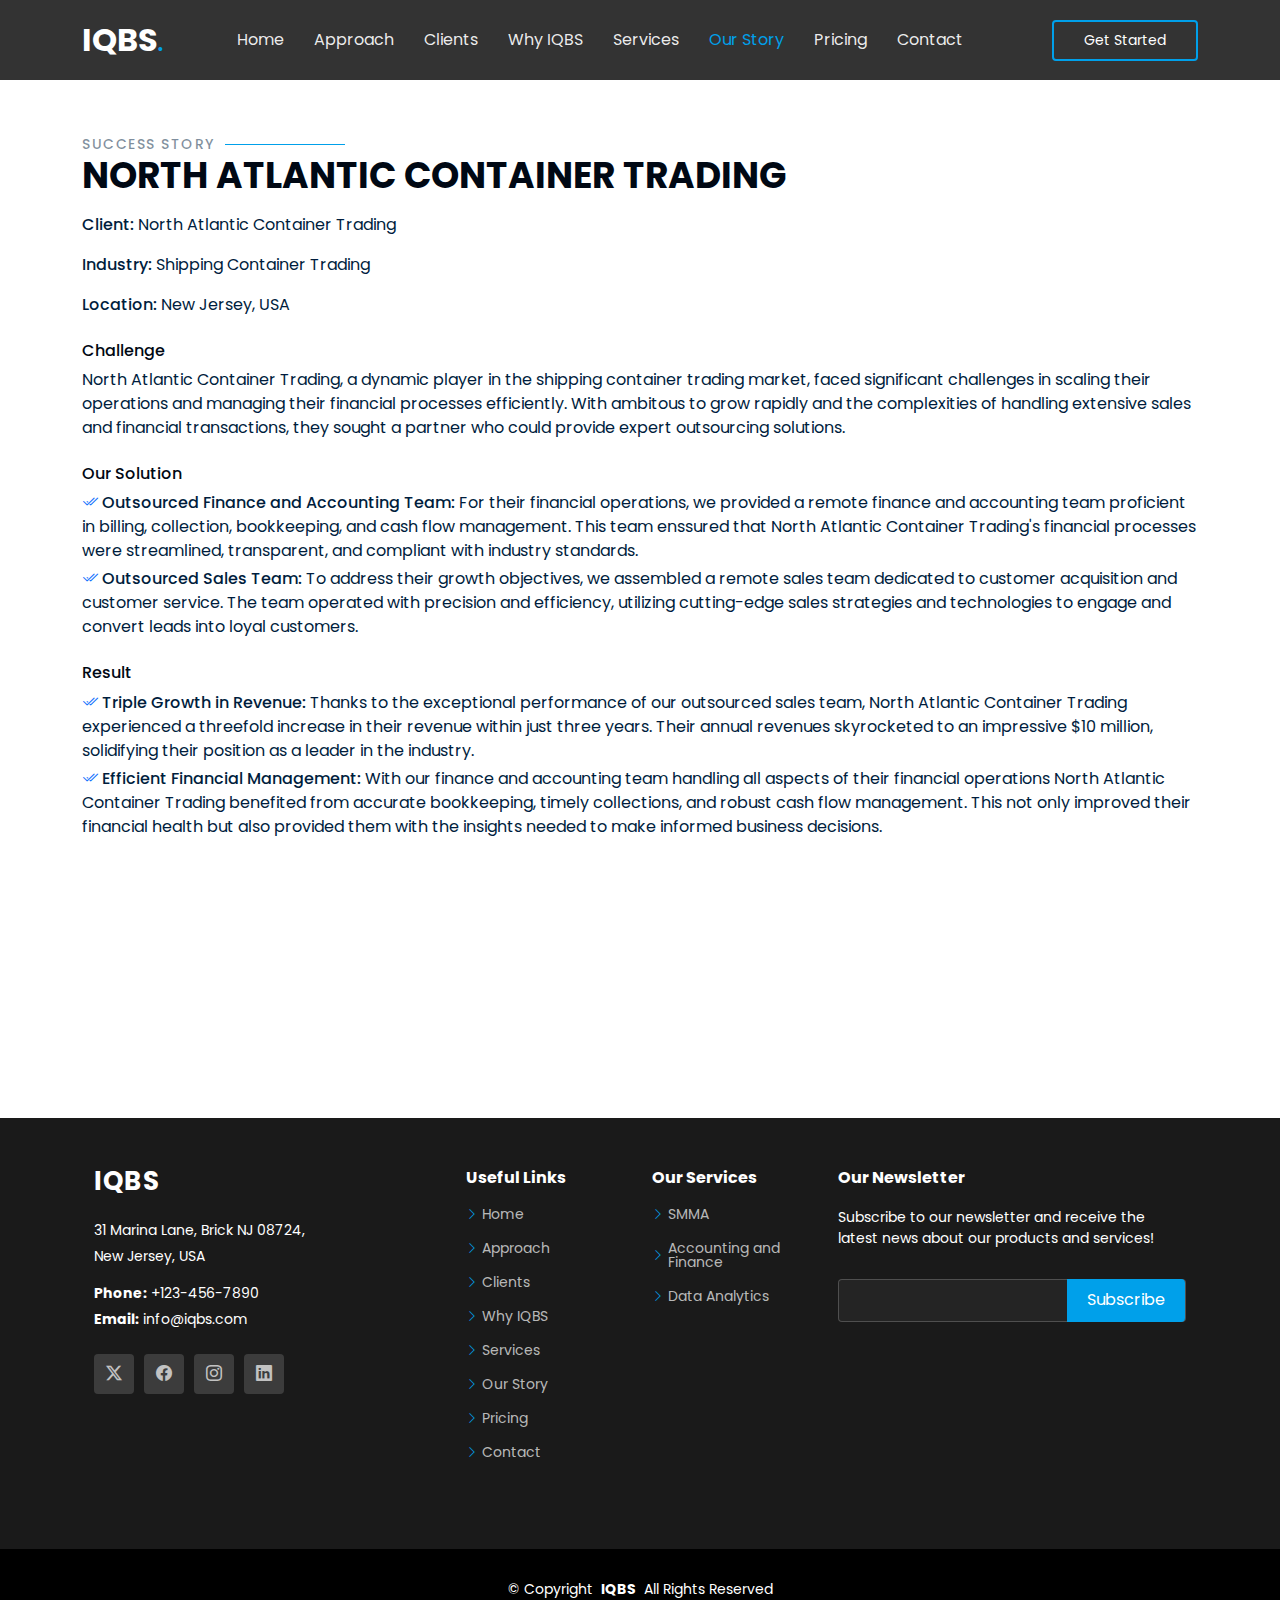
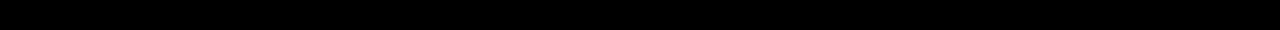
==== commit 39633547: "added" ====
--- a/success-story.html
+++ b/success-story.html
@@ -3,12 +3,16 @@
 	<head>
 		<meta charset="utf-8" />
 		<meta content="width=device-width, initial-scale=1.0" name="viewport" />
-		<title>Portfolio Details - Gp Bootstrap Template</title>
-		<meta content="" name="description" />
-		<meta content="" name="keywords" />
-
+		<title>IQBS</title>
+		<meta
+			content="Integrated Quality Business Solutions(IQBS) your reliable partner for outsourced services in Social Media Marketing, Accounting and Finance, and Data Analytics. Based in New Jersey, IQBS has been offering exceptional, integrated solutions to businesses for several years, fostering growth, efficiency, and innovation."
+			name="description" />
+		<meta
+			content="IQBS, Social Media Marketing, Accounting, Finance, Data Analytics"
+			name="keywords" />
 		<!-- Favicons -->
-		<link href="assets/img/favicon.png" rel="icon" />
+		<!-- <link href="assets/img/favicon.png" rel="icon" /> -->
+		<link href="assets/img/logos/favicon-iqbs.png" rel="icon" />
 		<link href="assets/img/apple-touch-icon.png" rel="apple-touch-icon" />
 
 		<!-- Fonts -->
@@ -33,14 +37,6 @@
 
 		<!-- Main CSS File -->
 		<link href="assets/css/main.css" rel="stylesheet" />
-
-		<!-- =======================================================
-		* Template Name: Gp
-		* Template URL: https://bootstrapmade.com/gp-free-multipurpose-html-bootstrap-template/
-		* Updated: Jun 14 2024 with Bootstrap v5.3.3
-		* Author: BootstrapMade.com
-		* License: https://bootstrapmade.com/license/
-		======================================================== -->
 	</head>
 
 	<body class="success-story-page">
@@ -77,36 +73,8 @@
 		</header>
 
 		<main class="main">
-			<!-- Page Title -->
-			<!-- <div class="page-title" data-aos="fade">
-				<div class="heading">
-					<div class="container">
-						<div class="row d-flex justify-content-center text-center">
-							<div class="col-lg-8">
-								<h1>Starter Page</h1>
-								<p class="mb-0">
-									Odio et unde deleniti. Deserunt numquam exercitationem.
-									Officiis quo odio sint voluptas consequatur ut a odio
-									voluptatem. Sit dolorum debitis veritatis natus dolores. Quasi
-									ratione sint. Sit quaerat ipsum dolorem.
-								</p>
-							</div>
-						</div>
-					</div>
-				</div>
-				<nav class="breadcrumbs">
-					<div class="container">
-						<ol>
-							<li><a href="index.html">Home</a></li>
-							<li class="current">Starter Page</li>
-						</ol>
-					</div>
-				</nav>
-			</div> -->
-			<!-- End Page Title -->
-
 			<!-- Starter Section Section -->
-			<section id="starter-section" class="starter-section section">
+			<section id="starter-section" class="starter-section section mb-5 px-4">
 				<!-- Section Title -->
 				<div
 					class="container section-title"
@@ -225,7 +193,7 @@
 
 		<footer id="footer" class="footer">
 			<div class="footer-top">
-				<div class="container">
+				<div class="container px-4">
 					<div class="row gy-4">
 						<div class="col-lg-4 col-md-6 footer-about">
 							<a href="index.html" class="logo d-flex align-items-center">
--- a/assets/css/main.css
+++ b/assets/css/main.css
@@ -707,6 +707,10 @@
 	position: relative;
 }
 
+.my-10 {
+	margin: 5rem auto;
+}
+
 .page-title .heading {
 	padding: 80px 0;
 	border-top: 1px solid
